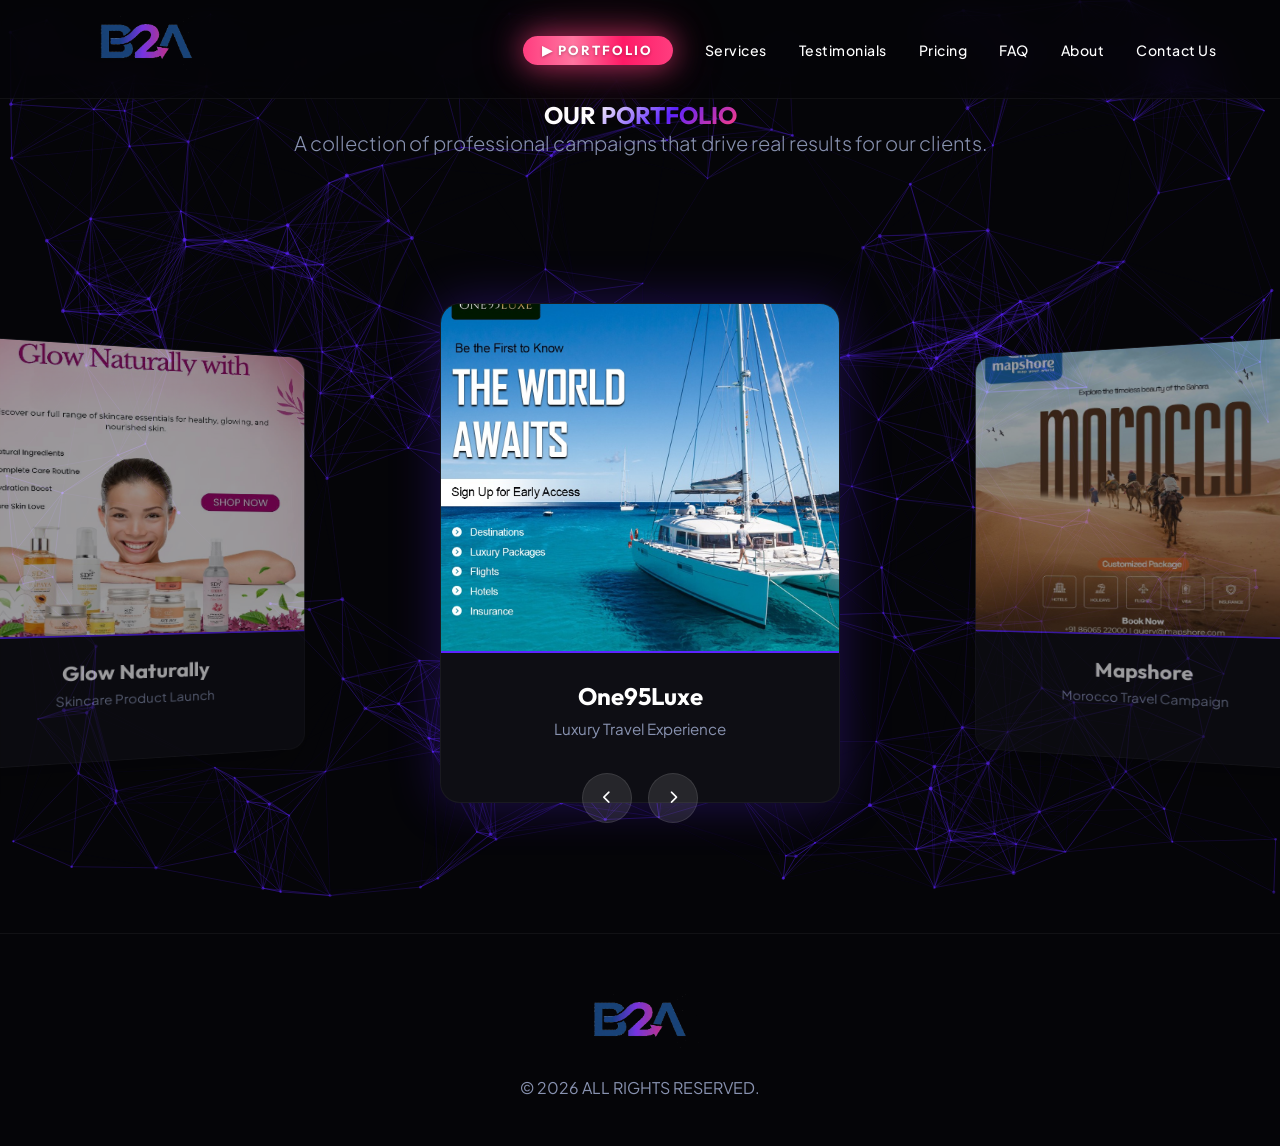
==== portfolio.html @ 62de24b9 "Update logo to transparent v2 and adjust performance metrics to realistic new agency values" ====
<!DOCTYPE html>
<html lang="en">

<head>
    <meta charset="UTF-8">
    <meta name="viewport" content="width=device-width, initial-scale=1.0">
    <title>Brand to Audience | Portfolio</title>
    <link rel="stylesheet" href="style.css">
    <link rel="preconnect" href="https://fonts.googleapis.com">
    <link rel="preconnect" href="https://fonts.gstatic.com" crossorigin>
    <link
        href="https://fonts.googleapis.com/css2?family=Outfit:wght@300;500;700&family=Plus+Jakarta+Sans:wght@400;600&display=swap"
        rel="stylesheet">
    <!-- FontAwesome for Icons -->
    <link rel="stylesheet" href="https://cdnjs.cloudflare.com/ajax/libs/font-awesome/6.4.0/css/all.min.css">
</head>

<body>

    <!-- Navigation -->
    <nav class="glass-nav">
        <a href="index.html" class="logo" style="text-decoration: none; display: flex; align-items: center;">
            <img src="images/b2a-logo-v2.png" alt="Brand To Audience Logo" style="height: 90px; object-fit: contain;">
        </a>
        <ul class="nav-links">
            <li><a href="portfolio.html" class="nav-portfolio nav-portfolio--active">&#9654; PORTFOLIO</a></li>
            <li><a href="index.html#capabilities">Services</a></li>
            <li><a href="index.html#testimonials">Testimonials</a></li>
            <li><a href="index.html#services">Pricing</a></li>
            <li><a href="index.html#faq">FAQ</a></li>
            <li><a href="index.html#about">About</a></li>
            <li><a href="index.html#contact" class="cta-button">Contact Us</a></li>
        </ul>
        <button class="mobile-menu-btn" id="mobile-menu-btn" aria-label="Open menu">
            <i class="fa-solid fa-bars"></i>
        </button>
    </nav>


    <!-- Global Background -->
    <canvas id="hero-canvas"></canvas>

    <!-- Header Section -->
    <section class="section" style="padding-top: 100px; padding-bottom: 30px; text-align: center;">
        <h1 class="reveal-text">OUR <span class="gradient-text">PORTFOLIO</span></h1>
        <p class="subtitle reveal-text delay-200">A collection of professional campaigns that drive real results for our clients.</p>
    </section>

    <!-- Carousel Section -->
    <section class="section" style="padding-top: 20px; padding-bottom: 80px;">
        <div class="carousel-container">
            <div class="carousel">
                <!-- Item 1 - One95Luxe (Sailing Yacht) -->
                <div class="carousel-item active">
                    <img src="images/Creative_01.jpg" alt="One95Luxe" class="carousel-image">
                    <div class="carousel-caption">
                        <h3>One95Luxe</h3>
                        <p>Luxury Travel Experience</p>
                    </div>
                </div>

                <!-- Item 2 - Mapshore (Morocco Desert) -->
                <div class="carousel-item">
                    <img src="images/Creative_02.jpg" alt="Mapshore" class="carousel-image">
                    <div class="carousel-caption">
                        <h3>Mapshore</h3>
                        <p>Morocco Travel Campaign</p>
                    </div>
                </div>

                <!-- Item 3 - Allure Travels -->
                <div class="carousel-item">
                    <img src="images/Creative_03.jpg" alt="Allure Travels" class="carousel-image">
                    <div class="carousel-caption">
                        <h3>Allure Travels</h3>
                        <p>Nairobi in the Sun</p>
                    </div>
                </div>

                <!-- Item 4 - Glow Naturally -->
                <div class="carousel-item">
                    <img src="images/Ad_Creative_Skincare_01.png" alt="Glow Naturally" class="carousel-image">
                    <div class="carousel-caption">
                        <h3>Glow Naturally</h3>
                        <p>Skincare Product Launch</p>
                    </div>
                </div>
            </div>

            <!-- Controls -->
            <div class="carousel-controls">
                <button class="control-btn" id="prev-btn"><i class="fa-solid fa-chevron-left"></i></button>
                <button class="control-btn" id="next-btn"><i class="fa-solid fa-chevron-right"></i></button>
            </div>
        </div>
    </section>

    <footer>
        <div class="footer-content">
            <div class="logo" style="text-align: center; display: flex; justify-content: center; align-items: center; padding-bottom: 5px;">
                <img src="images/b2a-logo-v2.png" alt="Brand To Audience Logo" style="height: 90px; object-fit: contain;">
            </div>
            <div class="copyright">&copy; 2026 ALL RIGHTS RESERVED.</div>
        </div>
    </footer>

    <script src="script-v2.js"></script>
</body>

</html>
---- style.css ----
:root {
    --bg-dark: #050508;
    --bg-card: #0e0e14;
    --primary: #5c24ff;
    --secondary: #ff3d7f;
    --text-main: #ffffff;
    --text-muted: #8892b0;
    --font-head: 'Outfit', sans-serif;
    --font-body: 'Plus Jakarta Sans', sans-serif;
}

* {
    margin: 0;
    padding: 0;
    box-sizing: border-box;
}

body {
    background-color: var(--bg-dark);
    color: var(--text-main);
    font-family: var(--font-body);
    overflow-x: hidden;
}

/* Global Canvas Background - Blue Constellation */
#hero-canvas {
    position: fixed;
    top: 0;
    left: 0;
    width: 100%;
    height: 100%;
    z-index: 0;
    pointer-events: none;
    /* Allow clicks to pass through to content */
}

/* Ensure all content is above the canvas */
nav,
header,
section,
.carousel-container,
.stats-bar {
    position: relative;
    z-index: 1;
}

/* Animations */
@keyframes fadeIn {
    from {
        opacity: 0;
        transform: translateY(20px);
    }

    to {
        opacity: 1;
        transform: translateY(0);
    }
}

@keyframes glow {
    0% {
        box-shadow: 0 0 10px rgba(92, 36, 255, 0.2);
    }

    50% {
        box-shadow: 0 0 25px rgba(92, 36, 255, 0.5);
    }

    100% {
        box-shadow: 0 0 10px rgba(92, 36, 255, 0.2);
    }
}

/* Typography */
h1,
h2,
h3 {
    font-family: var(--font-head);
    font-weight: 700;
}

.gradient-text {
    background: linear-gradient(135deg, #fff 0%, var(--primary) 50%, var(--secondary) 100%);
    -webkit-background-clip: text;
    background-clip: text;
    -webkit-text-fill-color: transparent;
}

/* Portfolio Carousel */
.carousel-container {
    perspective: 1500px;
    width: 100%;
    height: 600px;
    display: flex;
    justify-content: center;
    align-items: center;
    overflow: visible;
    position: relative;
    padding: 50px 0;
}

/* Nav */
.glass-nav {
    position: fixed;
    top: 0;
    width: 100%;
    padding: 0.25rem 5%;
    display: flex;
    justify-content: space-between;
    align-items: center;
    background: rgba(5, 5, 8, 0.7);
    backdrop-filter: blur(15px);
    z-index: 100;
    border-bottom: 1px solid rgba(255, 255, 255, 0.05);
}

.logo {
    font-family: var(--font-head);
    font-size: 1.5rem;
    letter-spacing: 1px;
}

.highlight {
    color: var(--secondary);
}

.nav-links {
    list-style: none;
    display: flex;
    gap: 2rem;
    align-items: center;
}

.nav-links a {
    color: var(--text-main);
    text-decoration: none;
    font-weight: 500;
    font-size: 0.88rem;
    letter-spacing: 0.5px;
    transition: color 0.3s ease, text-shadow 0.3s ease;
}

.nav-links a:hover {
    color: #BE1E2D;
    text-shadow: 0 0 12px rgba(190, 30, 45, 0.7), 0 0 24px rgba(190, 30, 45, 0.35);
}

/* PORTFOLIO — always-glowing standout nav link */
.nav-portfolio {
    color: #fff !important;
    font-family: var(--font-head) !important;
    font-weight: 700 !important;
    font-size: 0.82rem !important;
    letter-spacing: 2px !important;
    text-transform: uppercase;
    padding: 0.4rem 1.2rem !important;
    border-radius: 50px;
    border: none;
    background: linear-gradient(90deg, #ff3d7f, #ff75a0, #ff1a66, #ff3d7f);
    background-size: 300% 100%;
    text-shadow: 0 1px 3px rgba(0, 0, 0, 0.3);
    box-shadow: 0 0 15px rgba(255, 61, 127, 0.4);
    animation: portfolio-flow 3s linear infinite;
    transition: transform 0.3s ease, box-shadow 0.3s ease !important;
}

.nav-portfolio:hover {
    transform: scale(1.05);
    box-shadow: 0 0 25px rgba(255, 61, 127, 0.6), 0 0 50px rgba(255, 61, 127, 0.3) !important;
}

@keyframes portfolio-flow {
    0% {
        background-position: 0% 50%;
        box-shadow: 0 0 15px rgba(255, 61, 127, 0.4);
    }
    50% {
        box-shadow: 0 0 25px rgba(255, 61, 127, 0.6);
    }
    100% {
        background-position: -300% 50%;
        box-shadow: 0 0 15px rgba(255, 61, 127, 0.4);
    }
}

/* Active state — on the portfolio page itself, pill is always fully lit */
.nav-portfolio--active,
.nav-portfolio--active:hover {
    background: linear-gradient(90deg, #ff3d7f, #ff75a0, #ff1a66, #ff3d7f) !important;
    background-size: 300% 100%;
    color: #fff !important;
    box-shadow: 0 0 30px rgba(255, 61, 127, 0.7), 0 0 60px rgba(255, 61, 127, 0.3) !important;
    animation: portfolio-flow 3s linear infinite;
    transform: scale(1.05);
}

/* Hero */
.hero {
    height: 100vh;
    position: relative;
    display: flex;
    align-items: center;
    /* Center Vertically */
    justify-content: center;
    text-align: center;
    overflow: hidden;
}



.hero-content {
    position: relative;
    z-index: 2;
    max-width: 800px;
    padding: 2rem;
}

.hero h1 {
    font-size: 4.5rem;
    line-height: 1.1;
    margin-bottom: 1.5rem;
}

.subtitle {
    font-size: 1.25rem;
    color: var(--text-muted);
    margin-bottom: 3rem;
    font-weight: 300;
}

/* Interactive Elements */
.primary-btn {
    padding: 1rem 2.5rem;
    background: linear-gradient(45deg, var(--primary), var(--secondary));
    border: none;
    border-radius: 50px;
    color: white;
    font-weight: 700;
    font-family: var(--font-head);
    text-transform: uppercase;
    letter-spacing: 1px;
    cursor: pointer;
    transition: transform 0.3s, box-shadow 0.3s;
    text-decoration: none;
}

.primary-btn:hover {
    transform: translateY(-2px);
    box-shadow: 0 10px 30px rgba(255, 61, 127, 0.4);
}

/* Stats */
.stats-bar {
    display: flex;
    justify-content: space-around;
    padding: 4rem 10%;
    background: transparent;
    border-bottom: 1px solid rgba(255, 255, 255, 0.05);
}

.stat-item {
    text-align: center;
}

.stat-item .number {
    font-size: 3.5rem;
    font-weight: 700;
    font-family: var(--font-head);
    color: var(--text-main);
}

.stat-item .suffix {
    font-size: 3.5rem;
    color: var(--secondary);
}

.stat-item .label {
    display: block;
    color: var(--text-muted);
    font-size: 0.9rem;
    text-transform: uppercase;
    letter-spacing: 2px;
}

/* Sections */
.section {
    padding: 8rem 5%;
}

.section-title {
    font-size: 2.5rem;
    margin-bottom: 4rem;
    text-align: center;
}

/* Grid & Cards */
.grid-3 {
    display: grid;
    grid-template-columns: repeat(auto-fit, minmax(300px, 1fr));
    gap: 2rem;
    max-width: 1200px;
    margin: 0 auto;
}

/* Center 4th pricing plan directly below Plan 2 on large screens */
@media (min-width: 1080px) {
    #services .grid-3 {
        grid-template-columns: repeat(3, 1fr);
    }
    #services .grid-3 .pricing-card:nth-child(4) {
        grid-column: 2;
    }
}

.card {
    background: rgba(255, 255, 255, 0.03);
    border: 1px solid rgba(255, 255, 255, 0.05);
    padding: 3rem 2rem;
    border-radius: 20px;
    transition: transform 0.1s;
    /* smooth tilt */
    transform-style: preserve-3d;
}

.card-icon {
    font-size: 2.5rem;
    color: var(--primary);
    margin-bottom: 1.5rem;
}

.card h3 {
    margin-bottom: 1rem;
    font-size: 1.5rem;
}

.card p {
    color: var(--text-muted);
    line-height: 1.6;
}

/* Calculator Section */
.dark-alt {
    background: transparent;
}

.split-layout {
    display: flex;
    align-items: center;
    gap: 4rem;
    max-width: 1200px;
    margin: 0 auto;
}

.text-side {
    flex: 1;
}

.visual-side {
    flex: 1;
}

.input-group {
    background: rgba(0, 0, 0, 0.2);
    padding: 2rem;
    border-radius: 16px;
    margin-top: 2rem;
}

.input-group label {
    display: block;
    margin-bottom: 1rem;
    color: var(--text-muted);
}

input[type=range] {
    width: 100%;
    height: 6px;
    background: #333;
    border-radius: 3px;
    outline: none;
    -webkit-appearance: none;
    appearance: none;
}

input[type=range]::-webkit-slider-thumb {
    -webkit-appearance: none;
    width: 20px;
    height: 20px;
    background: var(--secondary);
    border-radius: 50%;
    cursor: pointer;
    box-shadow: 0 0 10px var(--secondary);
}

.value-display {
    font-size: 2.5rem;
    font-weight: 700;
    margin-top: 1rem;
    color: var(--primary);
    font-family: var(--font-head);
}

.graph-container {
    height: 300px;
    width: 100%;
    /* border: 1px dashed rgba(255,255,255,0.1); */
    display: flex;
    align-items: flex-end;
    justify-content: center;
}

.projection-result {
    text-align: center;
    margin-top: 1rem;
}

.big-number {
    font-size: 4rem;
    font-weight: 700;
    background: linear-gradient(to right, var(--primary), var(--secondary));
    -webkit-background-clip: text;
    background-clip: text;
    -webkit-text-fill-color: transparent;
}

/* Contact */
.contact-section {
    display: flex;
    justify-content: center;
}

.contact-glass {
    background: rgba(255, 255, 255, 0.02);
    backdrop-filter: blur(20px);
    border: 1px solid rgba(255, 255, 255, 0.1);
    padding: 4rem;
    border-radius: 24px;
    width: 100%;
    max-width: 600px;
}

.contact-glass h2 {
    margin-bottom: 2rem;
    text-align: center;
}

.form-group {
    position: relative;
    margin-bottom: 2rem;
}

.form-group input {
    width: 100%;
    background: transparent;
    border: none;
    border-bottom: 1px solid rgba(255, 255, 255, 0.2);
    padding: 10px 0;
    color: white;
    font-size: 1.1rem;
    outline: none;
}

.form-group input:focus {
    border-color: var(--primary);
}

.form-group label {
    position: absolute;
    top: 10px;
    left: 0;
    color: var(--text-muted);
    transition: 0.3s;
    pointer-events: none;
}

.form-group input:focus~label,
.form-group input:not(:placeholder-shown)~label {
    top: -20px;
    font-size: 0.8rem;
    color: var(--primary);
}

.full-width {
    width: 100%;
}

footer {
    padding: 3rem 5%;
    border-top: 1px solid rgba(255, 255, 255, 0.05);
    text-align: center;
    color: var(--text-muted);
}

/* Responsive */
@media (max-width: 768px) {
    .split-layout {
        flex-direction: column;
    }

    .hero h1 {
        font-size: 3rem;
    }

    .nav-links {
        display: none;
    }
}

/* Restored Carousel Styles */
.carousel {
    width: 100%;
    height: 100%;
    display: flex;
    justify-content: center;
    align-items: center;
    transform-style: preserve-3d;
    position: relative;
}

.carousel-container {
    perspective: 1500px;
    width: 100%;
    height: 600px;
    /* Force Beautiful Height */
    display: flex;
    /* Inherited */
    justify-content: center;
    align-items: center;
    overflow: visible;
    position: relative;
    padding: 50px 0;
}

.carousel-item {
    position: absolute;
    width: 400px;
    height: 500px;
    background: var(--bg-card);
    border-radius: 20px;
    overflow: hidden;
    /* Default Hidden State */
    opacity: 0;
    transform: scale(0.3) translateZ(-200px);
    transition: all 0.8s cubic-bezier(0.25, 1, 0.5, 1);
    box-shadow: 0 20px 50px rgba(0, 0, 0, 0.5);
    border: 1px solid rgba(255, 255, 255, 0.05);
    pointer-events: none;
}

.carousel-item.active {
    opacity: 1;
    transform: translateX(0) scale(1) translateZ(0);
    z-index: 10;
    pointer-events: auto;
    box-shadow: 0 0 50px rgba(92, 36, 255, 0.3);
}

.carousel-item.prev {
    transform: translateX(-500px) scale(0.85) rotateY(25deg) translateZ(-50px);
    opacity: 0.6;
    z-index: 5;
}

.carousel-item.next {
    transform: translateX(500px) scale(0.85) rotateY(-25deg) translateZ(-50px);
    opacity: 0.6;
    z-index: 5;
}

.carousel-image {
    width: 100%;
    height: 70%;
    object-fit: cover;
    border-bottom: 2px solid var(--primary);
}

.carousel-caption {
    padding: 1.5rem;
    text-align: center;
}

.carousel-caption h3 {
    font-size: 1.5rem;
    margin-bottom: 0.5rem;
    color: var(--text-main);
}

.carousel-caption p {
    font-size: 0.95rem;
    color: var(--text-muted);
}

.carousel-controls {
    position: absolute;
    bottom: 5%;
    display: flex;
    gap: 1rem;
    z-index: 20;
}

.control-btn {
    background: rgba(255, 255, 255, 0.1);
    border: 1px solid rgba(255, 255, 255, 0.1);
    color: white;
    width: 50px;
    height: 50px;
    border-radius: 50%;
    cursor: pointer;
    transition: all 0.3s;
    display: flex;
    align-items: center;
    justify-content: center;
}

.control-btn:hover {
    background: var(--primary);
    transform: scale(1.1);
}

/* Animations Trigger */
.reveal-text {
    opacity: 0;
    transform: translateY(30px);
    transition: all 0.8s cubic-bezier(0.5, 0, 0, 1);
}

.reveal-text.visible {
    opacity: 1;
    transform: translateY(0);
}

.delay-200 {
    transition-delay: 0.2s;
}

.delay-400 {
    transition-delay: 0.4s;
}

/* ============================
   Performance Solutions Styling
   ============================ */

.performance-solutions {
    position: relative;
    z-index: 10;
}

.pricing-card {
    background: rgba(255, 255, 255, 0.03);
    border: 1px solid rgba(255, 255, 255, 0.1);
    backdrop-filter: blur(24px);
    -webkit-backdrop-filter: blur(24px);
    border-radius: 20px;
    padding: 3rem 2rem;
    transition: transform 0.4s cubic-bezier(0.25, 0.8, 0.25, 1), box-shadow 0.4s ease, border-color 0.4s ease;
    position: relative;
    overflow: hidden;
    display: flex;
    flex-direction: column;
    justify-content: flex-start;
    height: 100%;
}

.corner-ribbon {
    position: absolute;
    top: 35px;
    right: -45px;
    background: linear-gradient(135deg, var(--primary), var(--secondary));
    color: #fff;
    padding: 8px 50px;
    font-size: 0.75rem;
    font-family: var(--font-head);
    font-weight: 700;
    letter-spacing: 1px;
    text-transform: uppercase;
    transform: rotate(45deg);
    box-shadow: 0 4px 15px rgba(255, 61, 127, 0.4);
    z-index: 20;
    white-space: nowrap;
}

.pricing-card:hover {
    transform: scale(1.05);
    border-color: rgba(147, 51, 234, 0.5);
    box-shadow: 0 0 30px rgba(147, 51, 234, 0.15), 0 0 10px rgba(236, 72, 153, 0.1);
}

/* Scan-line Effect */
.pricing-card::after {
    content: "";
    position: absolute;
    top: 0;
    left: 0;
    width: 100%;
    height: 100%;
    background: linear-gradient(to bottom, transparent 0%, rgba(147, 51, 234, 0.1) 50%, transparent 100%);
    background-size: 100% 200%;
    transform: translateY(-100%);
    transition: transform 0.6s ease-in-out;
    pointer-events: none;
    z-index: 1;
}

.pricing-card:hover::after {
    animation: scanline 2s linear infinite;
}

@keyframes scanline {
    0% {
        transform: translateY(-100%);
    }

    100% {
        transform: translateY(100%);
    }
}

/* Data Chip */
.data-chip {
    display: inline-block;
    background: rgba(0, 240, 255, 0.08);
    border: 1px solid rgba(0, 240, 255, 0.25);
    padding: 0.35rem 1rem;
    border-radius: 50px;
    font-family: var(--font-head);
    font-weight: 500;
    font-size: 0.75rem;
    color: #00f0ff;
    margin-bottom: 1.5rem;
    box-shadow: 0 0 15px rgba(0, 240, 255, 0.1);
    text-transform: uppercase;
    letter-spacing: 2px;
    width: fit-content;
    backdrop-filter: blur(4px);
}

/* Recommended Badge Style */
.pricing-card.recommended {
    border: 1px solid rgba(92, 36, 255, 0.3);
    background: linear-gradient(to bottom, rgba(92, 36, 255, 0.08), rgba(255, 255, 255, 0.02));
}

.badge {
    position: absolute;
    top: 1rem;
    right: 1rem;
    background: linear-gradient(135deg, #9333ea, #ec4899);
    padding: 0.4rem 1rem;
    border-radius: 20px;
    font-size: 0.75rem;
    font-weight: 800;
    text-transform: uppercase;
    letter-spacing: 0.5px;
    color: white;
    box-shadow: 0 4px 15px rgba(236, 72, 153, 0.4);
    animation: pulse-glow 2s infinite;
}

@keyframes pulse-glow {
    0% {
        transform: scale(1);
        box-shadow: 0 0 0 0 rgba(236, 72, 153, 0.7);
    }

    70% {
        transform: scale(1.05);
        box-shadow: 0 0 0 10px rgba(236, 72, 153, 0);
    }

    100% {
        transform: scale(1);
        box-shadow: 0 0 0 0 rgba(236, 72, 153, 0);
    }
}

/* Header & Price */
.pricing-header h3 {
    font-size: 1.4rem;
    margin-bottom: 0.5rem;
    color: var(--text-main);
}

.pricing-header p {
    font-size: 0.9rem;
    color: var(--text-muted);
    margin-bottom: 2rem;
    min-height: 40px;
    /* Aligns prices vertically */
}

.pricing-price {
    font-size: 2.2rem;
    font-weight: 700;
    margin-bottom: 0.5rem;
    background: linear-gradient(to right, #fff, #a5b4fc);
    -webkit-background-clip: text;
    background-clip: text;
    -webkit-text-fill-color: transparent;
}

.protocol-allocation {
    font-size: 1rem;
    font-weight: 600;
    margin-bottom: 0.5rem;
    color: var(--text-main);
    text-transform: uppercase;
    letter-spacing: 1px;
}

/* Feature List */
.pricing-features {
    list-style: none;
    padding: 0;
    margin: 1rem 0 2rem 0;
    text-align: left;
    flex-grow: 1;
}

/* Plain row (e.g. "Everything in Plan 1") */
.pf-item--plain {
    display: flex;
    align-items: center;
    gap: 0.7rem;
    padding: 0.55rem 0;
    border-bottom: 1px solid rgba(255,255,255,0.05);
}

.pf-item--plain .pf-icon i {
    color: var(--primary);
    font-size: 0.8rem;
}

/* Accordion item wrapper */
.pf-item {
    border-bottom: 1px solid rgba(255,255,255,0.05);
}

/* Toggle button */
.pf-toggle {
    width: 100%;
    background: none;
    border: none;
    color: inherit;
    cursor: pointer;
    display: flex;
    align-items: center;
    gap: 0.7rem;
    padding: 0.6rem 0;
    text-align: left;
    font-family: var(--font-body);
    transition: background 0.2s;
}

.pf-toggle:hover {
    background: rgba(255,255,255,0.03);
    border-radius: 6px;
}

.pf-icon {
    flex-shrink: 0;
}

.pf-icon i {
    color: var(--primary);
    font-size: 0.8rem;
}

.pf-title {
    flex: 1;
    font-size: 0.9rem;
    font-weight: 600;
    color: #e2e8f0;
    line-height: 1.3;
}

.pf-chevron {
    font-size: 0.75rem;
    color: var(--text-muted);
    transition: transform 0.3s ease;
    flex-shrink: 0;
}

.pf-toggle.open .pf-chevron {
    transform: rotate(180deg);
}

/* Detail panel */
.pf-detail {
    max-height: 0;
    overflow: hidden;
    transition: max-height 0.35s ease, padding 0.25s ease;
    font-size: 0.83rem;
    color: var(--text-muted);
    line-height: 1.65;
    padding: 0 0 0 1.5rem;
}

.pf-detail.open {
    max-height: 200px;
    padding: 0 0 0.75rem 1.5rem;
}

.feature-strong {
    color: #fff;
    font-weight: 600;
    font-size: 0.9rem;
}

/* Web Design Add-On styles */
.addon-toggle-wrap {
    margin-top: 1rem;
    padding-top: 1.25rem;
    border-top: 1px dashed rgba(255, 255, 255, 0.1);
    text-align: left;
}

.addon-toggle-btn {
    width: 100%;
    background: rgba(255, 255, 255, 0.02);
    border: 1px solid rgba(255, 255, 255, 0.08);
    border-radius: 8px;
    color: #e2e8f0;
    cursor: pointer;
    display: flex;
    align-items: center;
    justify-content: space-between;
    padding: 0.75rem 1rem;
    font-family: var(--font-body);
    font-size: 0.85rem;
    font-weight: 600;
    transition: all 0.3s ease;
}

.addon-toggle-btn:hover {
    background: rgba(92, 36, 255, 0.1);
    border-color: rgba(92, 36, 255, 0.3);
    color: #fff;
}

.addon-toggle-btn.active {
    background: rgba(92, 36, 255, 0.15);
    border-color: rgba(92, 36, 255, 0.5);
    color: #00f0ff;
    box-shadow: 0 0 15px rgba(92, 36, 255, 0.1);
}

.addon-icon {
    font-size: 0.8rem;
    color: var(--primary);
    transition: transform 0.3s ease, color 0.3s ease;
}

.addon-toggle-btn.active .addon-icon {
    color: #00f0ff;
}

.addon-chevron {
    font-size: 0.75rem;
    color: var(--text-muted);
    transition: transform 0.3s ease;
}

.addon-toggle-btn.active .addon-chevron {
    transform: rotate(180deg);
}

.addon-detail {
    max-height: 0;
    overflow: hidden;
    opacity: 0;
    transition: max-height 0.35s cubic-bezier(0.4, 0, 0.2, 1), opacity 0.3s ease, padding 0.3s ease;
    font-size: 0.8rem;
    color: var(--text-muted);
    line-height: 1.5;
    padding: 0 0.5rem;
}

.addon-detail.open {
    max-height: 250px;
    opacity: 1;
    padding: 1rem 0.5rem 0.5rem 0.5rem;
}

.addon-price {
    font-size: 0.85rem;
    font-weight: 700;
    color: #fff;
    margin-bottom: 0.5rem;
    display: flex;
    align-items: center;
    flex-wrap: wrap;
    gap: 0.25rem;
}

.addon-price span {
    font-weight: 400;
    color: var(--text-muted);
    font-size: 0.75rem;
}

/* CTA Button */
.cta-btn {
    width: 100%;
    padding: 1rem;
    border: none;
    border-radius: 8px;
    background: linear-gradient(135deg, #5c24ff, #9333ea);
    color: white;
    font-weight: 700;
    font-size: 0.9rem;
    letter-spacing: 1.5px;
    text-transform: uppercase;
    cursor: pointer;
    transition: all 0.3s ease;
    margin-top: auto;
    position: relative;
    overflow: hidden;
}

.cta-btn:hover {
    filter: brightness(1.1);
    transform: translateY(-2px);
    box-shadow: 0 10px 20px rgba(92, 36, 255, 0.3);
}

.cta-btn::after {
    content: '';
    position: absolute;
    top: 0;
    left: -100%;
    width: 100%;
    height: 100%;
    background: linear-gradient(90deg, transparent, rgba(255, 255, 255, 0.2), transparent);
    transition: 0.5s;
}

.cta-btn:hover::after {
    left: 100%;
}

/* ══════════════════════════════════════════
   GLOBAL SCROLL PADDING & ANCHOR TARGETING
══════════════════════════════════════════ */
html {
    scroll-padding-top: 90px;
    scroll-behavior: smooth;
}

/* Primary btn as anchor link */
a.primary-btn {
    display: inline-block;
    text-decoration: none;
}

/* Mobile menu button (hidden by default) */
.mobile-menu-btn {
    display: none;
    background: none;
    border: 1px solid rgba(255, 255, 255, 0.1);
    color: white;
    padding: 0.5rem 0.75rem;
    border-radius: 8px;
    cursor: pointer;
    font-size: 1.1rem;
    transition: background 0.3s;
}

.mobile-menu-btn:hover {
    background: rgba(255, 255, 255, 0.08);
}

/* ══════════════════════════════════════════
   SHARED SECTION HEADER SYSTEM
══════════════════════════════════════════ */
.section-header {
    text-align: center;
    margin-bottom: 4rem;
}

.section-tag {
    font-family: var(--font-head);
    font-size: 0.75rem;
    letter-spacing: 4px;
    color: #BE1E2D;
    text-transform: uppercase;
    margin-bottom: 1rem;
    font-weight: 500;
}

.section-sub {
    color: var(--text-muted);
    font-size: 1rem;
    max-width: 560px;
    margin: 0.75rem auto 0;
    line-height: 1.7;
}

.section-title.left-align {
    text-align: left;
}

/* ══════════════════════════════════════════
   CAPABILITIES PROTOCOL — SERVICES
══════════════════════════════════════════ */
.capabilities-section {
    position: relative;
    z-index: 1;
}

.capabilities-grid {
    display: grid;
    /* 6 service cards in 3×2, then the metric card spans full width */
    grid-template-columns: repeat(3, 1fr);
    gap: 1.5rem;
    max-width: 1200px;
    margin: 0 auto;
}

.cap-card {
    background: rgba(255, 255, 255, 0.03);
    border: 1px solid rgba(255, 255, 255, 0.07);
    border-radius: 16px;
    padding: 2.5rem 2rem;
    position: relative;
    overflow: hidden;
    transition: border-color 0.4s ease, transform 0.4s ease, box-shadow 0.4s ease;
}

.cap-card::before {
    content: '';
    position: absolute;
    top: 0;
    left: 0;
    right: 0;
    height: 2px;
    background: linear-gradient(90deg, transparent, #BE1E2D, transparent);
    opacity: 0;
    transition: opacity 0.4s ease;
}

.cap-card:hover {
    border-color: rgba(190, 30, 45, 0.3);
    transform: translateY(-4px);
    box-shadow: 0 20px 40px rgba(0, 0, 0, 0.4), 0 0 20px rgba(190, 30, 45, 0.08);
}

.cap-card:hover::before {
    opacity: 1;
}

.cap-card-icon {
    font-size: 1.8rem;
    color: #BE1E2D;
    margin-bottom: 0.75rem;
}

.cap-card-num {
    font-family: var(--font-head);
    font-size: 0.7rem;
    letter-spacing: 3px;
    color: rgba(255, 255, 255, 0.2);
    text-transform: uppercase;
    margin-bottom: 0.75rem;
}

.cap-card h3 {
    font-size: 1.2rem;
    color: var(--text-main);
    margin-bottom: 0.75rem;
}

.cap-card p {
    font-size: 0.9rem;
    color: var(--text-muted);
    line-height: 1.7;
    margin-bottom: 1.5rem;
}

.cap-tags {
    display: flex;
    flex-wrap: wrap;
    gap: 0.5rem;
}

.cap-tag {
    font-size: 0.7rem;
    padding: 0.3rem 0.75rem;
    border-radius: 50px;
    border: 1px solid rgba(190, 30, 45, 0.3);
    color: rgba(255, 255, 255, 0.5);
    letter-spacing: 0.5px;
}

/* Metric card — spans 3 cols bottom row */
.cap-card--metric {
    grid-column: 1 / -1;
    background: rgba(190, 30, 45, 0.04);
    border-color: rgba(190, 30, 45, 0.15);
}

.metric-label {
    font-family: var(--font-head);
    font-size: 0.7rem;
    letter-spacing: 4px;
    color: #BE1E2D;
    text-transform: uppercase;
    margin-bottom: 2rem;
}

.metric-row {
    display: flex;
    align-items: center;
    gap: 2rem;
    margin-bottom: 2rem;
}

.metric-item {
    flex: 1;
    text-align: center;
}

.metric-value {
    font-family: var(--font-head);
    font-size: 2.8rem;
    font-weight: 700;
    color: #fff;
    line-height: 1;
    margin-bottom: 0.5rem;
}

/* Viral/high-end variant — bigger, glowing red shadow */
.metric-value.viral {
    font-size: 4.5rem;
    letter-spacing: -1px;
    filter: drop-shadow(0 0 18px rgba(190, 30, 45, 0.55));
    text-shadow:
        0 0 30px rgba(190, 30, 45, 0.6),
        0 2px 8px rgba(0, 0, 0, 0.9);
}


.metric-value span {
    color: #BE1E2D;
    font-size: 2.4rem;
}

.metric-value.viral span {
    font-size: 3rem;
    text-shadow: 0 0 20px rgba(190, 30, 45, 0.8);
}

/* Title line above desc */
.metric-title {
    font-family: var(--font-head);
    font-size: 0.85rem;
    font-weight: 600;
    color: rgba(255, 255, 255, 0.85);
    text-transform: uppercase;
    letter-spacing: 1.5px;
    margin-bottom: 0.25rem;
    margin-top: 0.75rem;
}

.metric-desc {
    font-size: 0.78rem;
    color: var(--text-muted);
    text-transform: uppercase;
    letter-spacing: 1px;
}

.metric-divider {
    width: 1px;
    height: 60px;
    background: rgba(255, 255, 255, 0.07);
    flex-shrink: 0;
}

.metric-bar-track {
    width: 100%;
    height: 4px;
    background: rgba(255, 255, 255, 0.06);
    border-radius: 2px;
    overflow: hidden;
    margin-bottom: 0.75rem;
}

.metric-bar-fill {
    height: 100%;
    background: linear-gradient(90deg, #BE1E2D, #ff3d7f);
    border-radius: 2px;
    animation: fillBar 2s ease forwards;
}

@keyframes fillBar {
    from {
        width: 0%;
    }
}

.metric-footer {
    font-size: 0.78rem;
    color: var(--text-muted);
    letter-spacing: 0.5px;
}

/* ══════════════════════════════════════════
   VERIFIED MOMENTUM — TESTIMONIALS
══════════════════════════════════════════ */
.testimonials-section {
    position: relative;
    z-index: 1;
}

.testimonials-grid {
    display: grid;
    grid-template-columns: repeat(3, 1fr);
    gap: 1.5rem;
    max-width: 1200px;
    margin: 0 auto;
}

.testimonial-card {
    background: rgba(255, 255, 255, 0.03);
    border: 1px solid rgba(190, 30, 45, 0.2);
    border-radius: 20px;
    padding: 2.5rem 2rem;
    position: relative;
    overflow: hidden;
    transition: transform 0.4s ease, box-shadow 0.4s ease;
    display: flex;
    flex-direction: column;
    gap: 1.5rem;
}

.testimonial-card::before {
    content: '';
    position: absolute;
    inset: -1px;
    border-radius: 20px;
    border: 1px solid transparent;
    background: linear-gradient(135deg, rgba(190, 30, 45, 0.3), transparent 60%) border-box;
    -webkit-mask: linear-gradient(#fff 0 0) padding-box, linear-gradient(#fff 0 0);
    mask: linear-gradient(#fff 0 0) padding-box, linear-gradient(#fff 0 0);
    -webkit-mask-composite: destination-out;
    mask-composite: exclude;
    pointer-events: none;
}

.testimonial-card--featured {
    background: rgba(190, 30, 45, 0.06);
    border-color: rgba(190, 30, 45, 0.4);
    box-shadow: 0 0 40px rgba(190, 30, 45, 0.12), 0 0 80px rgba(190, 30, 45, 0.05);
}

.testimonial-card:hover {
    transform: translateY(-5px);
    box-shadow: 0 20px 50px rgba(190, 30, 45, 0.15);
}

.testimonial-sector {
    font-family: var(--font-head);
    font-size: 0.75rem;
    letter-spacing: 2px;
    text-transform: uppercase;
    color: #BE1E2D;
    display: flex;
    align-items: center;
    gap: 0.6rem;
}

.testimonial-card blockquote {
    font-size: 0.95rem;
    color: rgba(255, 255, 255, 0.8);
    line-height: 1.8;
    flex-grow: 1;
    font-style: italic;
    border-left: 2px solid rgba(190, 30, 45, 0.4);
    padding-left: 1.25rem;
    margin: 0;
}

.testimonial-meta {
    display: flex;
    gap: 1rem;
    flex-wrap: wrap;
}

.testimonial-stat {
    font-size: 0.75rem;
    color: var(--text-muted);
    text-transform: uppercase;
    letter-spacing: 1px;
    background: rgba(255, 255, 255, 0.04);
    padding: 0.35rem 0.75rem;
    border-radius: 6px;
    border: 1px solid rgba(255, 255, 255, 0.06);
}

.testimonial-stat span {
    color: #BE1E2D;
    font-weight: 700;
    margin-right: 0.3rem;
}

/* ══════════════════════════════════════════
   INTELLIGENCE BRIEFING — FAQ ACCORDION
══════════════════════════════════════════ */
.faq-section {
    position: relative;
    z-index: 1;
}

.faq-container {
    max-width: 860px;
    margin: 0 auto;
    display: flex;
    flex-direction: column;
    gap: 1rem;
}

.faq-item {
    background: rgba(255, 255, 255, 0.03);
    border: 1px solid rgba(255, 255, 255, 0.07);
    border-radius: 14px;
    overflow: hidden;
    transition: border-color 0.3s ease;
}

.faq-item.open {
    border-color: rgba(190, 30, 45, 0.35);
}

.faq-question {
    width: 100%;
    background: none;
    border: none;
    padding: 1.5rem 2rem;
    display: flex;
    justify-content: space-between;
    align-items: center;
    cursor: pointer;
    color: var(--text-main);
    font-family: var(--font-head);
    font-size: 1rem;
    font-weight: 500;
    text-align: left;
    gap: 1rem;
    transition: color 0.3s ease;
}

.faq-question:hover {
    color: #BE1E2D;
}

.faq-icon {
    color: var(--text-muted);
    font-size: 0.85rem;
    flex-shrink: 0;
    transition: transform 0.4s cubic-bezier(0.25, 1, 0.5, 1), color 0.3s ease;
}

.faq-item.open .faq-icon {
    transform: rotate(180deg);
    color: #BE1E2D;
}

.faq-answer {
    max-height: 0;
    overflow: hidden;
    transition: max-height 0.5s cubic-bezier(0.25, 1, 0.5, 1), padding 0.3s ease;
    padding: 0 2rem;
}

.faq-answer p {
    font-size: 0.93rem;
    color: var(--text-muted);
    line-height: 1.8;
    padding-bottom: 1.75rem;
}

.faq-item.open .faq-answer {
    max-height: 400px;
    padding: 0 2rem;
}

/* ══════════════════════════════════════════
   THE REACH BLUEPRINT — ABOUT US
══════════════════════════════════════════ */
.about-section {
    position: relative;
    z-index: 1;
}

.about-grid {
    display: grid;
    grid-template-columns: 1fr 1fr;
    gap: 5rem;
    align-items: center;
    max-width: 1200px;
    margin: 0 auto;
}

.about-text-col .section-tag {
    text-align: left;
}

.about-text-col .section-title {
    margin-bottom: 1.5rem;
}

.about-lead {
    font-size: 1.4rem;
    font-weight: 600;
    color: var(--text-main);
    margin-bottom: 1.25rem;
    line-height: 1.4;
}

.about-body {
    font-size: 0.95rem;
    color: var(--text-muted);
    line-height: 1.8;
    margin-bottom: 1rem;
}

.about-stat-row {
    display: flex;
    gap: 2rem;
    margin-top: 2.5rem;
    padding-top: 2rem;
    border-top: 1px solid rgba(255, 255, 255, 0.06);
}

.about-stat {
    flex: 1;
}

.about-stat-val {
    font-family: var(--font-head);
    font-size: 2rem;
    font-weight: 700;
    color: #BE1E2D;
    line-height: 1;
    margin-bottom: 0.4rem;
}

.about-stat-label {
    font-size: 0.75rem;
    color: var(--text-muted);
    text-transform: uppercase;
    letter-spacing: 1px;
    line-height: 1.4;
}

/* Terminal */
.about-terminal {
    background: #0a0a10;
    border: 1px solid rgba(255, 255, 255, 0.08);
    border-radius: 16px;
    overflow: hidden;
    font-family: 'Courier New', monospace;
    box-shadow: 0 0 60px rgba(0, 0, 0, 0.5), 0 0 30px rgba(190, 30, 45, 0.08);
}

.terminal-header {
    background: rgba(255, 255, 255, 0.04);
    padding: 0.85rem 1.2rem;
    display: flex;
    align-items: center;
    gap: 0.5rem;
    border-bottom: 1px solid rgba(255, 255, 255, 0.06);
}

.terminal-dot {
    width: 12px;
    height: 12px;
    border-radius: 50%;
}

.terminal-dot.red {
    background: #BE1E2D;
}

.terminal-dot.yellow {
    background: #f39c12;
}

.terminal-dot.green {
    background: #27ae60;
}

.terminal-title {
    font-size: 0.75rem;
    color: var(--text-muted);
    margin-left: 0.5rem;
    letter-spacing: 1px;
}

.terminal-body {
    padding: 1.5rem;
    display: flex;
    flex-direction: column;
    gap: 0.65rem;
}

.terminal-line {
    font-size: 0.82rem;
    color: rgba(255, 255, 255, 0.55);
    display: flex;
    align-items: center;
    gap: 0.6rem;
    animation: typeIn 0.4s ease forwards;
    opacity: 0;
}

.terminal-line:nth-child(1) {
    animation-delay: 0.2s;
}

.terminal-line:nth-child(2) {
    animation-delay: 0.5s;
}

.terminal-line:nth-child(3) {
    animation-delay: 0.8s;
}

.terminal-line:nth-child(4) {
    animation-delay: 1.1s;
}

.terminal-line:nth-child(5) {
    animation-delay: 1.4s;
}

.terminal-line:nth-child(6) {
    animation-delay: 1.7s;
}

.terminal-line:nth-child(7) {
    animation-delay: 2.0s;
}

.terminal-line:nth-child(8) {
    animation-delay: 2.3s;
}

.terminal-line:nth-child(9) {
    animation-delay: 2.6s;
}

@keyframes typeIn {
    from {
        opacity: 0;
        transform: translateX(-6px);
    }

    to {
        opacity: 1;
        transform: translateX(0);
    }
}

.t-green {
    color: #27ae60;
}

.t-cyan {
    color: #00d4ff;
}

.t-yellow {
    color: #f39c12;
}

.t-red {
    color: #BE1E2D;
}

.t-white {
    color: rgba(255, 255, 255, 0.8);
}

.cursor {
    animation: blink 1s step-end infinite;
    color: #BE1E2D;
}

@keyframes blink {

    0%,
    100% {
        opacity: 1;
    }

    50% {
        opacity: 0;
    }
}

/* ══════════════════════════════════════════
   RESPONSIVE — UPDATED
══════════════════════════════════════════ */
@media (max-width: 1024px) {
    .capabilities-grid {
        grid-template-columns: repeat(2, 1fr);
    }

    .cap-card--metric {
        grid-column: 1 / -1;
    }

    .about-grid {
        grid-template-columns: 1fr;
        gap: 3rem;
    }
}

@media (max-width: 768px) {
    .capabilities-grid {
        grid-template-columns: 1fr;
    }

    .testimonials-grid {
        grid-template-columns: 1fr;
    }

    .metric-row {
        flex-direction: column;
        gap: 1.5rem;
    }

    .metric-divider {
        width: 60px;
        height: 1px;
    }

    .about-stat-row {
        flex-wrap: wrap;
        gap: 1.5rem;
    }

    .mobile-menu-btn {
        display: block;
    }

    .nav-links {
        display: none;
        position: fixed;
        top: 70px;
        left: 0;
        right: 0;
        background: rgba(5, 5, 8, 0.97);
        backdrop-filter: blur(20px);
        flex-direction: column;
        padding: 2rem;
        gap: 1.5rem;
        border-bottom: 1px solid rgba(255, 255, 255, 0.05);
        z-index: 99;
    }

    .nav-links.open {
        display: flex;
    }
}
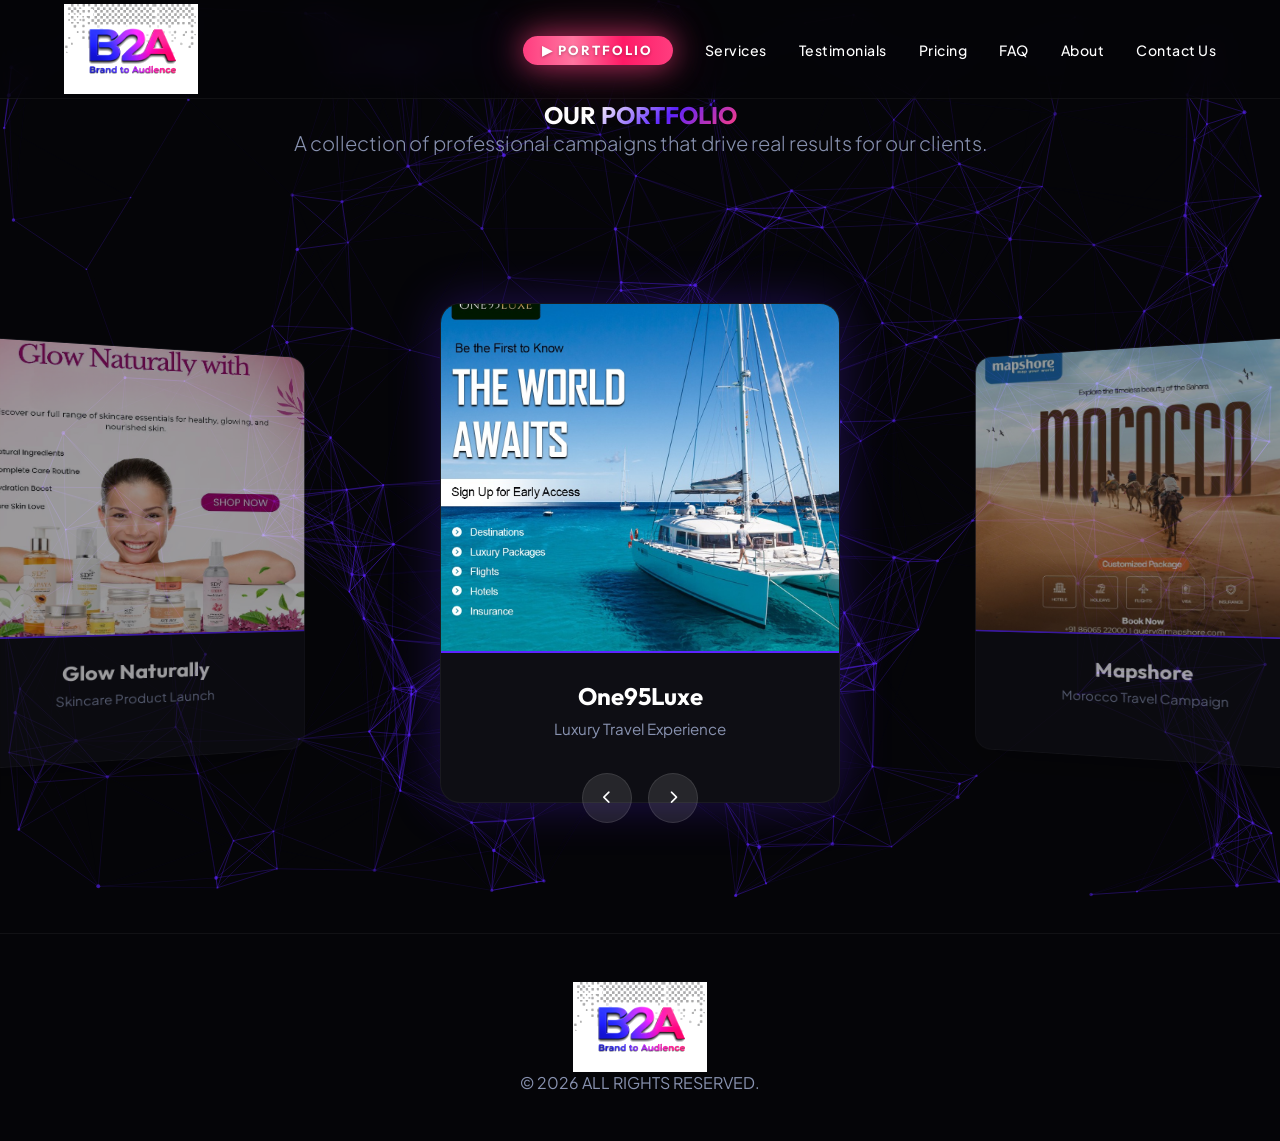
==== commit 624f26c1: "Replace logo with branded B2A asset matching site color palette" ====
--- a/portfolio.html
+++ b/portfolio.html
@@ -20,7 +20,7 @@
     <!-- Navigation -->
     <nav class="glass-nav">
         <a href="index.html" class="logo" style="text-decoration: none; display: flex; align-items: center;">
-            <img src="images/b2a-logo-v2.png" alt="Brand To Audience Logo" style="height: 90px; object-fit: contain;">
+            <img src="images/b2a-logo.jpg" alt="Brand To Audience Logo" style="height: 90px; object-fit: contain; mix-blend-mode: screen; filter: contrast(1.1) brightness(1.2);">
         </a>
         <ul class="nav-links">
             <li><a href="portfolio.html" class="nav-portfolio nav-portfolio--active">&#9654; PORTFOLIO</a></li>
@@ -97,8 +97,8 @@
 
     <footer>
         <div class="footer-content">
-            <div class="logo" style="text-align: center; display: flex; justify-content: center; align-items: center; padding-bottom: 5px;">
-                <img src="images/b2a-logo-v2.png" alt="Brand To Audience Logo" style="height: 90px; object-fit: contain;">
+            <div class="logo" style="text-align: center; display: flex; justify-content: center; align-items: center;">
+                <img src="images/b2a-logo.jpg" alt="Brand To Audience Logo" style="height: 90px; object-fit: contain; mix-blend-mode: screen; filter: contrast(1.1) brightness(1.2);">
             </div>
             <div class="copyright">&copy; 2026 ALL RIGHTS RESERVED.</div>
         </div>
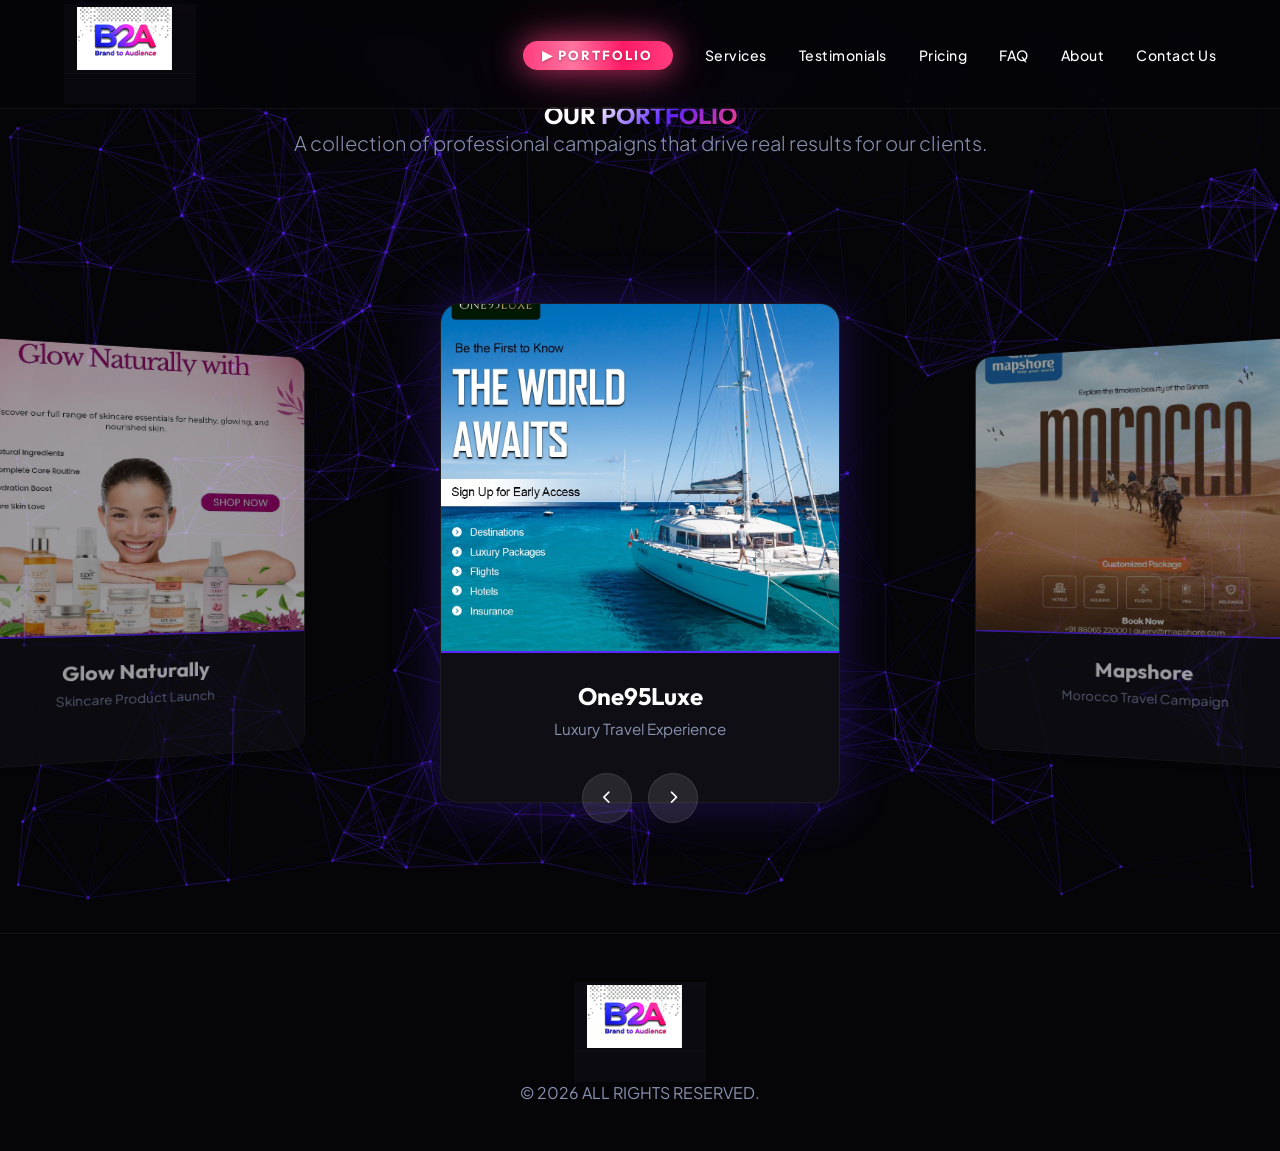
==== commit 75f63517: "Use original B2A logo with screen blend for seamless background removal" ====
--- a/portfolio.html
+++ b/portfolio.html
@@ -20,7 +20,7 @@
     <!-- Navigation -->
     <nav class="glass-nav">
         <a href="index.html" class="logo" style="text-decoration: none; display: flex; align-items: center;">
-            <img src="images/b2a-logo.jpg" alt="Brand To Audience Logo" style="height: 90px; object-fit: contain; mix-blend-mode: screen; filter: contrast(1.1) brightness(1.2);">
+            <img src="images/b2a-original.png" alt="Brand To Audience Logo" style="height: 100px; object-fit: contain; mix-blend-mode: screen;">
         </a>
         <ul class="nav-links">
             <li><a href="portfolio.html" class="nav-portfolio nav-portfolio--active">&#9654; PORTFOLIO</a></li>
@@ -98,7 +98,7 @@
     <footer>
         <div class="footer-content">
             <div class="logo" style="text-align: center; display: flex; justify-content: center; align-items: center;">
-                <img src="images/b2a-logo.jpg" alt="Brand To Audience Logo" style="height: 90px; object-fit: contain; mix-blend-mode: screen; filter: contrast(1.1) brightness(1.2);">
+                <img src="images/b2a-original.png" alt="Brand To Audience Logo" style="height: 100px; object-fit: contain; mix-blend-mode: screen;">
             </div>
             <div class="copyright">&copy; 2026 ALL RIGHTS RESERVED.</div>
         </div>
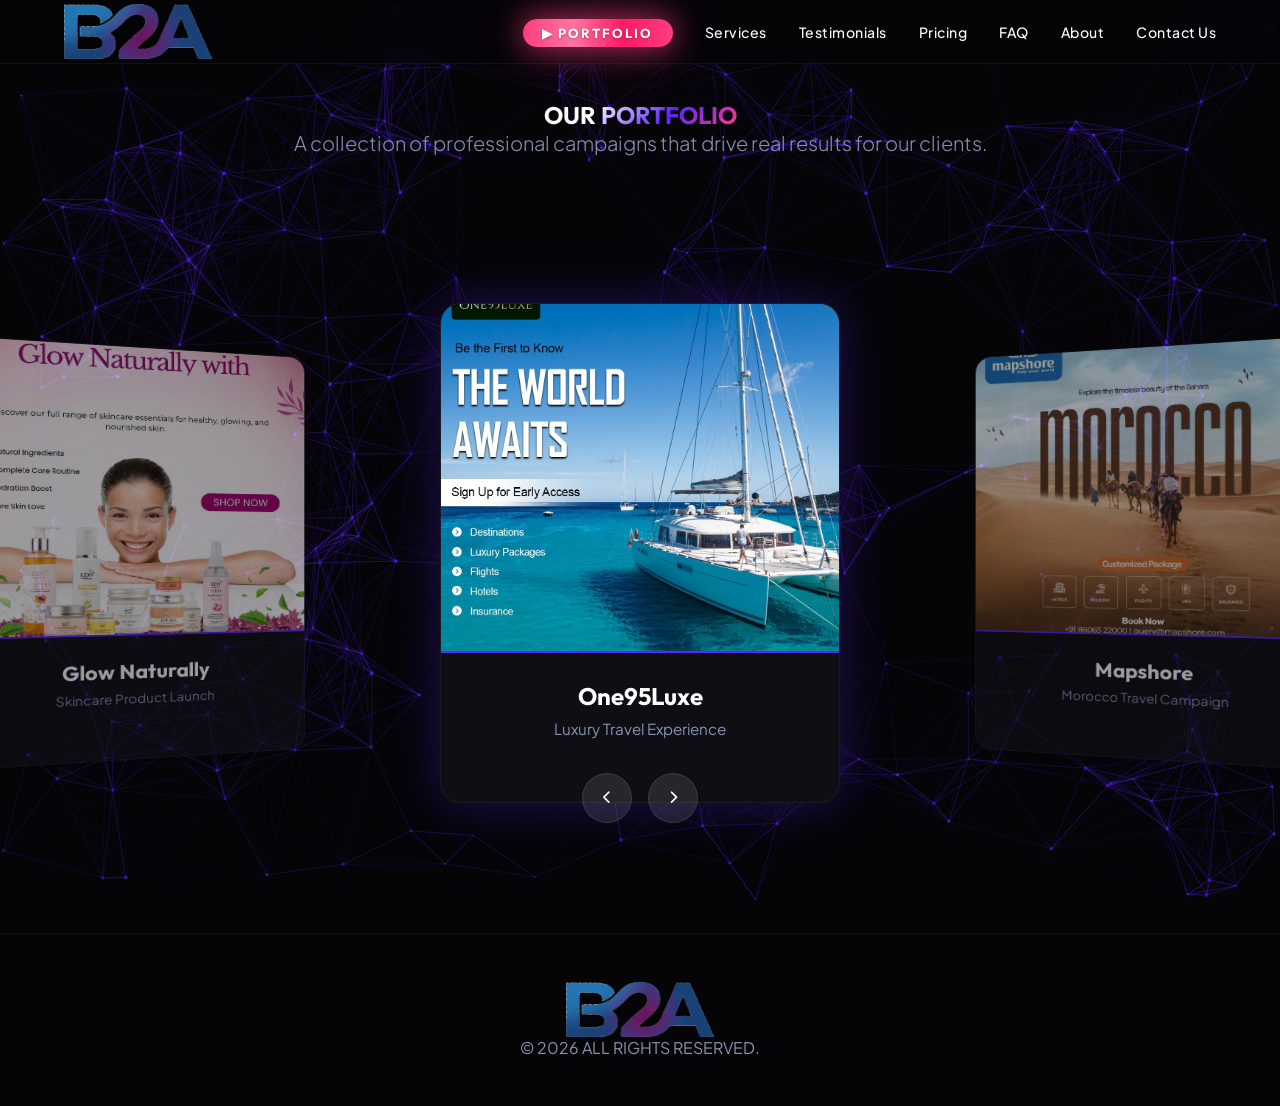
==== commit 249c2d90: "Use clean transparent B2A PNG logo with checkerboard background removed" ====
--- a/portfolio.html
+++ b/portfolio.html
@@ -20,7 +20,7 @@
     <!-- Navigation -->
     <nav class="glass-nav">
         <a href="index.html" class="logo" style="text-decoration: none; display: flex; align-items: center;">
-            <img src="images/b2a-original.png" alt="Brand To Audience Logo" style="height: 100px; object-fit: contain; mix-blend-mode: screen;">
+            <img src="images/b2a-clean.png" alt="Brand To Audience Logo" style="height: 55px; object-fit: contain;">
         </a>
         <ul class="nav-links">
             <li><a href="portfolio.html" class="nav-portfolio nav-portfolio--active">&#9654; PORTFOLIO</a></li>
@@ -98,7 +98,7 @@
     <footer>
         <div class="footer-content">
             <div class="logo" style="text-align: center; display: flex; justify-content: center; align-items: center;">
-                <img src="images/b2a-original.png" alt="Brand To Audience Logo" style="height: 100px; object-fit: contain; mix-blend-mode: screen;">
+                <img src="images/b2a-clean.png" alt="Brand To Audience Logo" style="height: 55px; object-fit: contain;">
             </div>
             <div class="copyright">&copy; 2026 ALL RIGHTS RESERVED.</div>
         </div>
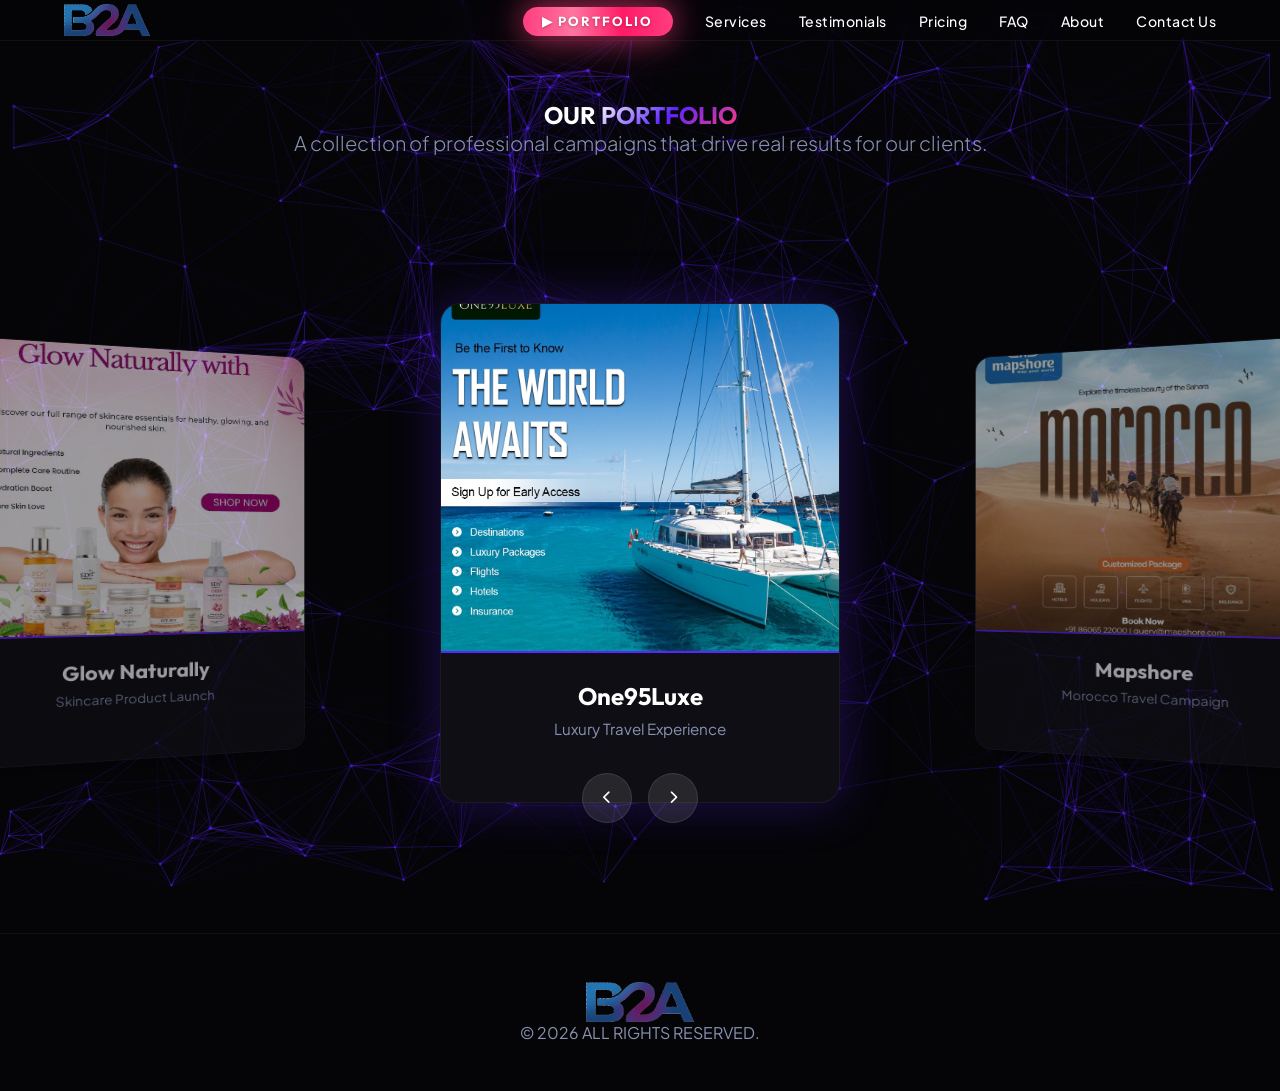
==== commit 3b461a7c: "Scale down logo size to 32px to fit navbar perfectly" ====
--- a/portfolio.html
+++ b/portfolio.html
@@ -20,7 +20,7 @@
     <!-- Navigation -->
     <nav class="glass-nav">
         <a href="index.html" class="logo" style="text-decoration: none; display: flex; align-items: center;">
-            <img src="images/b2a-clean.png" alt="Brand To Audience Logo" style="height: 55px; object-fit: contain;">
+            <img src="images/b2a-clean.png" alt="Brand To Audience Logo" style="height: 32px; object-fit: contain;">
         </a>
         <ul class="nav-links">
             <li><a href="portfolio.html" class="nav-portfolio nav-portfolio--active">&#9654; PORTFOLIO</a></li>
@@ -98,7 +98,7 @@
     <footer>
         <div class="footer-content">
             <div class="logo" style="text-align: center; display: flex; justify-content: center; align-items: center;">
-                <img src="images/b2a-clean.png" alt="Brand To Audience Logo" style="height: 55px; object-fit: contain;">
+                <img src="images/b2a-clean.png" alt="Brand To Audience Logo" style="height: 40px; object-fit: contain;">
             </div>
             <div class="copyright">&copy; 2026 ALL RIGHTS RESERVED.</div>
         </div>
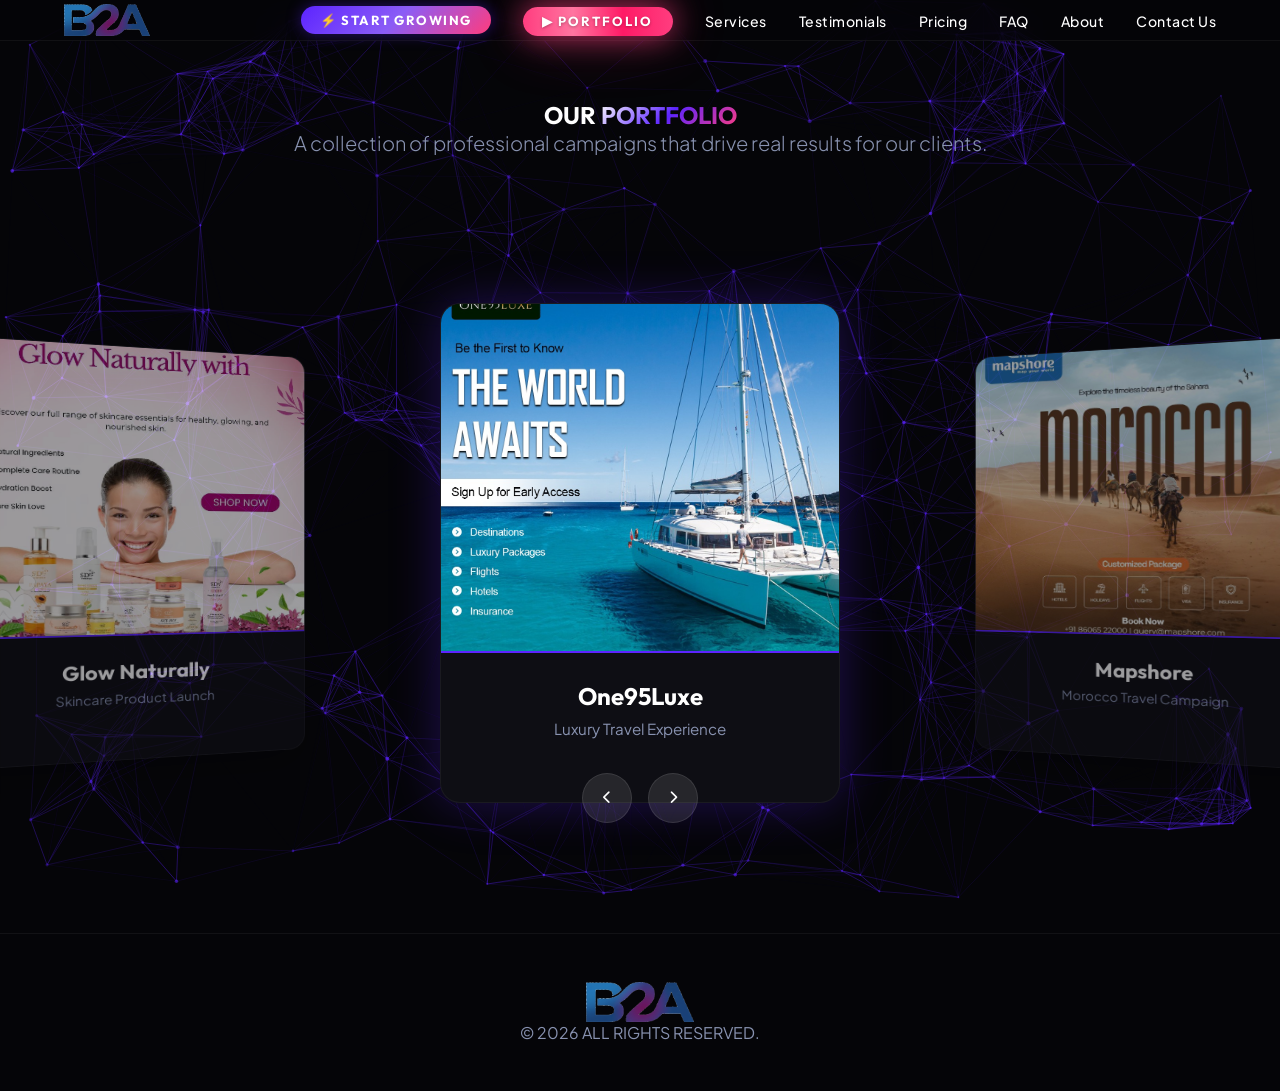
==== commit aa5d4334: "Add START GROWING CTA button to navigation bar before PORTFOLIO button" ====
--- a/portfolio.html
+++ b/portfolio.html
@@ -23,6 +23,7 @@
             <img src="images/b2a-clean.png" alt="Brand To Audience Logo" style="height: 32px; object-fit: contain;">
         </a>
         <ul class="nav-links">
+            <li><a href="index.html#contact" class="nav-start-btn">⚡ START GROWING</a></li>
             <li><a href="portfolio.html" class="nav-portfolio nav-portfolio--active">&#9654; PORTFOLIO</a></li>
             <li><a href="index.html#capabilities">Services</a></li>
             <li><a href="index.html#testimonials">Testimonials</a></li>
--- a/style.css
+++ b/style.css
@@ -169,6 +169,30 @@
     box-shadow: 0 0 25px rgba(255, 61, 127, 0.6), 0 0 50px rgba(255, 61, 127, 0.3) !important;
 }
 
+/* START GROWING — Electric gradient nav CTA */
+.nav-start-btn {
+    color: #fff !important;
+    font-family: var(--font-head) !important;
+    font-weight: 700 !important;
+    font-size: 0.82rem !important;
+    letter-spacing: 1.5px !important;
+    text-transform: uppercase;
+    padding: 0.4rem 1.2rem !important;
+    border-radius: 50px;
+    background: linear-gradient(135deg, var(--primary), #8b5cf6, var(--secondary));
+    box-shadow: 0 0 15px rgba(92, 36, 255, 0.4);
+    transition: transform 0.3s ease, box-shadow 0.3s ease !important;
+    display: inline-flex;
+    align-items: center;
+    gap: 6px;
+    text-decoration: none;
+}
+
+.nav-start-btn:hover {
+    transform: translateY(-2px) scale(1.04);
+    box-shadow: 0 0 25px rgba(92, 36, 255, 0.7), 0 0 40px rgba(255, 61, 127, 0.4) !important;
+}
+
 @keyframes portfolio-flow {
     0% {
         background-position: 0% 50%;
@@ -449,18 +473,34 @@
     margin-bottom: 2rem;
 }
 
-.form-group input {
+.form-group input,
+.form-group select,
+.form-group textarea {
     width: 100%;
     background: transparent;
     border: none;
     border-bottom: 1px solid rgba(255, 255, 255, 0.2);
     padding: 10px 0;
     color: white;
-    font-size: 1.1rem;
+    font-size: 1.05rem;
     outline: none;
-}
-
-.form-group input:focus {
+    font-family: inherit;
+    transition: border-color 0.3s;
+}
+
+.form-group select {
+    cursor: pointer;
+}
+
+.form-group select option {
+    background: #0d0a1a;
+    color: #ffffff;
+    padding: 10px;
+}
+
+.form-group input:focus,
+.form-group select:focus,
+.form-group textarea:focus {
     border-color: var(--primary);
 }
 
@@ -474,7 +514,11 @@
 }
 
 .form-group input:focus~label,
-.form-group input:not(:placeholder-shown)~label {
+.form-group input:not(:placeholder-shown)~label,
+.form-group select:focus~label,
+.form-group select:valid~label,
+.form-group textarea:focus~label,
+.form-group textarea:not(:placeholder-shown)~label {
     top: -20px;
     font-size: 0.8rem;
     color: var(--primary);
@@ -482,6 +526,31 @@
 
 .full-width {
     width: 100%;
+}
+
+.form-status {
+    margin-top: 1.5rem;
+    padding: 1rem 1.25rem;
+    border-radius: 12px;
+    text-align: center;
+    font-size: 0.95rem;
+    line-height: 1.5;
+    font-weight: 500;
+    display: none;
+}
+
+.form-status.success {
+    display: block;
+    background: rgba(39, 174, 96, 0.15);
+    border: 1px solid rgba(39, 174, 96, 0.4);
+    color: #2ecc71;
+}
+
+.form-status.error {
+    display: block;
+    background: rgba(235, 87, 87, 0.15);
+    border: 1px solid rgba(235, 87, 87, 0.4);
+    color: #eb5757;
 }
 
 footer {
@@ -1763,4 +1832,84 @@
     .nav-links.open {
         display: flex;
     }
+
+    .section {
+        padding: 4rem 5%;
+    }
+
+    .section-title {
+        font-size: 1.8rem;
+        margin-bottom: 2rem;
+    }
+
+    .glass-nav {
+        padding: 0.5rem 4%;
+    }
+
+    .glass-nav .logo img {
+        height: 28px !important;
+    }
+
+    .hero-content h1 {
+        font-size: 2.1rem;
+        line-height: 1.2;
+    }
+
+    .hero-content p.subtitle {
+        font-size: 0.95rem;
+    }
+
+    .stats-bar {
+        flex-direction: column;
+        gap: 2rem;
+        padding: 2.5rem 5%;
+        align-items: center;
+    }
+
+    .stat-item .number,
+    .stat-item .suffix {
+        font-size: 2.5rem;
+    }
+
+    .stat-item .label {
+        font-size: 0.75rem;
+        letter-spacing: 1.5px;
+    }
+
+    .grid-3 {
+        grid-template-columns: 1fr;
+        gap: 1.5rem;
+    }
+
+    .pricing-card {
+        padding: 2rem 1.25rem;
+    }
+
+    .corner-ribbon {
+        font-size: 0.65rem;
+        padding: 5px 35px;
+        top: 20px;
+        right: -35px;
+    }
+
+    .carousel-container {
+        height: 440px;
+    }
+
+    .carousel-item {
+        width: 85vw;
+        max-width: 320px;
+        height: 400px;
+    }
+}
+
+@media (max-width: 480px) {
+    .hero-content h1 {
+        font-size: 1.75rem;
+    }
+
+    .stat-item .number,
+    .stat-item .suffix {
+        font-size: 2.1rem;
+    }
 }
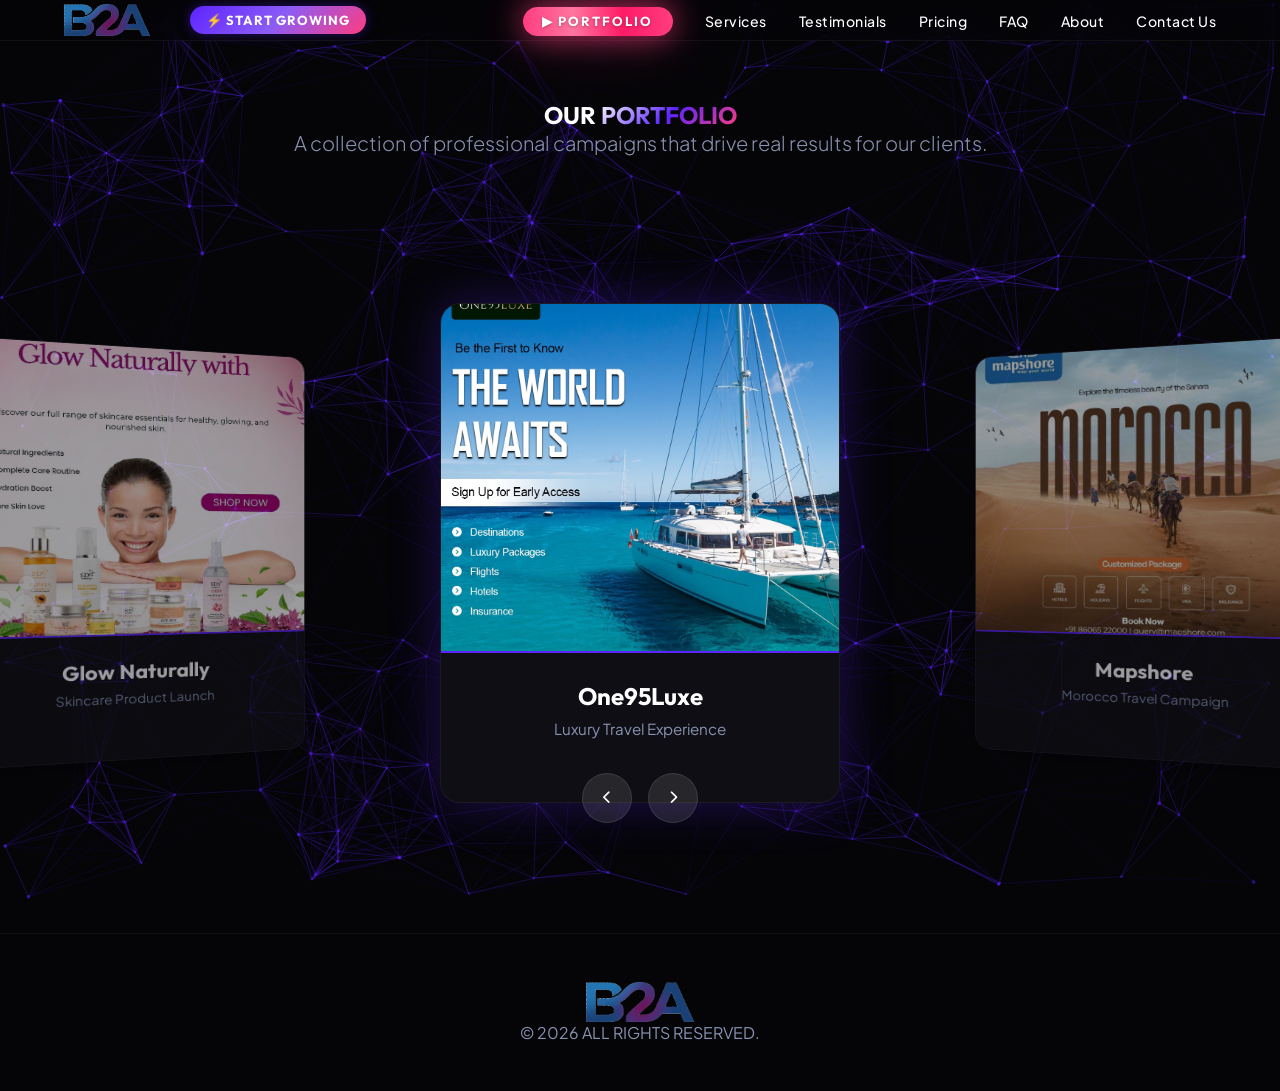
==== commit 19cd55bf: "Position START GROWING button to the left next to logo and match PORTFOLIO button height/size" ====
--- a/portfolio.html
+++ b/portfolio.html
@@ -22,8 +22,8 @@
         <a href="index.html" class="logo" style="text-decoration: none; display: flex; align-items: center;">
             <img src="images/b2a-clean.png" alt="Brand To Audience Logo" style="height: 32px; object-fit: contain;">
         </a>
+        <a href="index.html#contact" class="nav-start-btn">⚡ START GROWING</a>
         <ul class="nav-links">
-            <li><a href="index.html#contact" class="nav-start-btn">⚡ START GROWING</a></li>
             <li><a href="portfolio.html" class="nav-portfolio nav-portfolio--active">&#9654; PORTFOLIO</a></li>
             <li><a href="index.html#capabilities">Services</a></li>
             <li><a href="index.html#testimonials">Testimonials</a></li>
--- a/style.css
+++ b/style.css
@@ -175,22 +175,25 @@
     font-family: var(--font-head) !important;
     font-weight: 700 !important;
     font-size: 0.82rem !important;
-    letter-spacing: 1.5px !important;
+    letter-spacing: 1px !important;
     text-transform: uppercase;
-    padding: 0.4rem 1.2rem !important;
+    padding: 0.4rem 1rem !important;
     border-radius: 50px;
     background: linear-gradient(135deg, var(--primary), #8b5cf6, var(--secondary));
-    box-shadow: 0 0 15px rgba(92, 36, 255, 0.4);
+    box-shadow: 0 0 12px rgba(92, 36, 255, 0.4);
     transition: transform 0.3s ease, box-shadow 0.3s ease !important;
     display: inline-flex;
     align-items: center;
-    gap: 6px;
+    gap: 5px;
     text-decoration: none;
+    white-space: nowrap;
+    margin-left: 2.5rem;
+    margin-right: auto;
 }
 
 .nav-start-btn:hover {
     transform: translateY(-2px) scale(1.04);
-    box-shadow: 0 0 25px rgba(92, 36, 255, 0.7), 0 0 40px rgba(255, 61, 127, 0.4) !important;
+    box-shadow: 0 0 22px rgba(92, 36, 255, 0.7), 0 0 35px rgba(255, 61, 127, 0.4) !important;
 }
 
 @keyframes portfolio-flow {
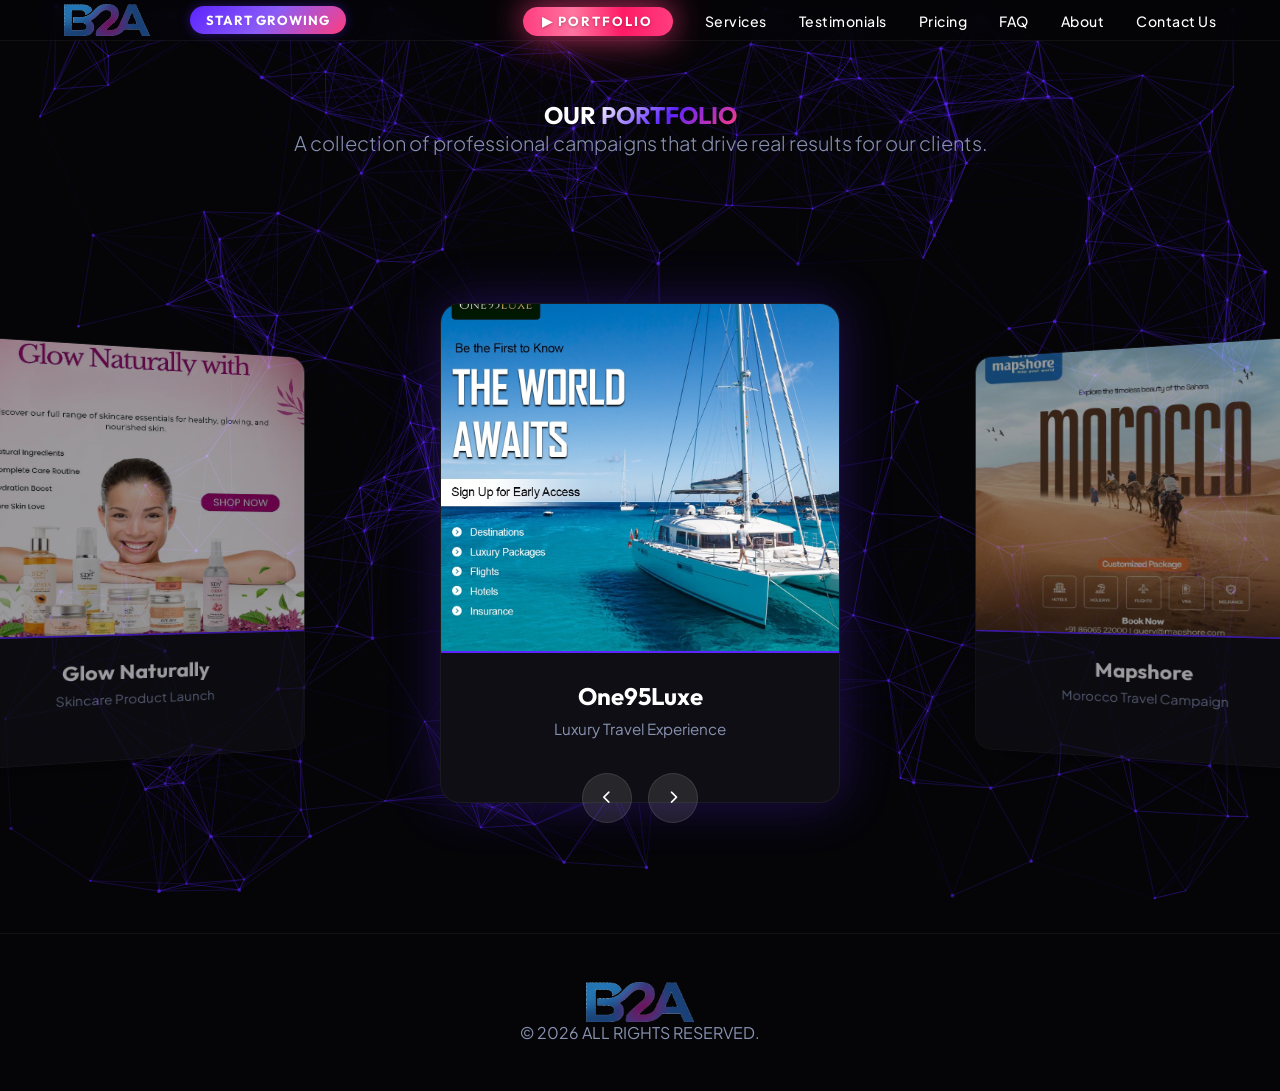
==== commit ee373755: "Remove lightning bolt icon from START GROWING navigation button" ====
--- a/portfolio.html
+++ b/portfolio.html
@@ -22,7 +22,7 @@
         <a href="index.html" class="logo" style="text-decoration: none; display: flex; align-items: center;">
             <img src="images/b2a-clean.png" alt="Brand To Audience Logo" style="height: 32px; object-fit: contain;">
         </a>
-        <a href="index.html#contact" class="nav-start-btn">⚡ START GROWING</a>
+        <a href="index.html#contact" class="nav-start-btn">START GROWING</a>
         <ul class="nav-links">
             <li><a href="portfolio.html" class="nav-portfolio nav-portfolio--active">&#9654; PORTFOLIO</a></li>
             <li><a href="index.html#capabilities">Services</a></li>
